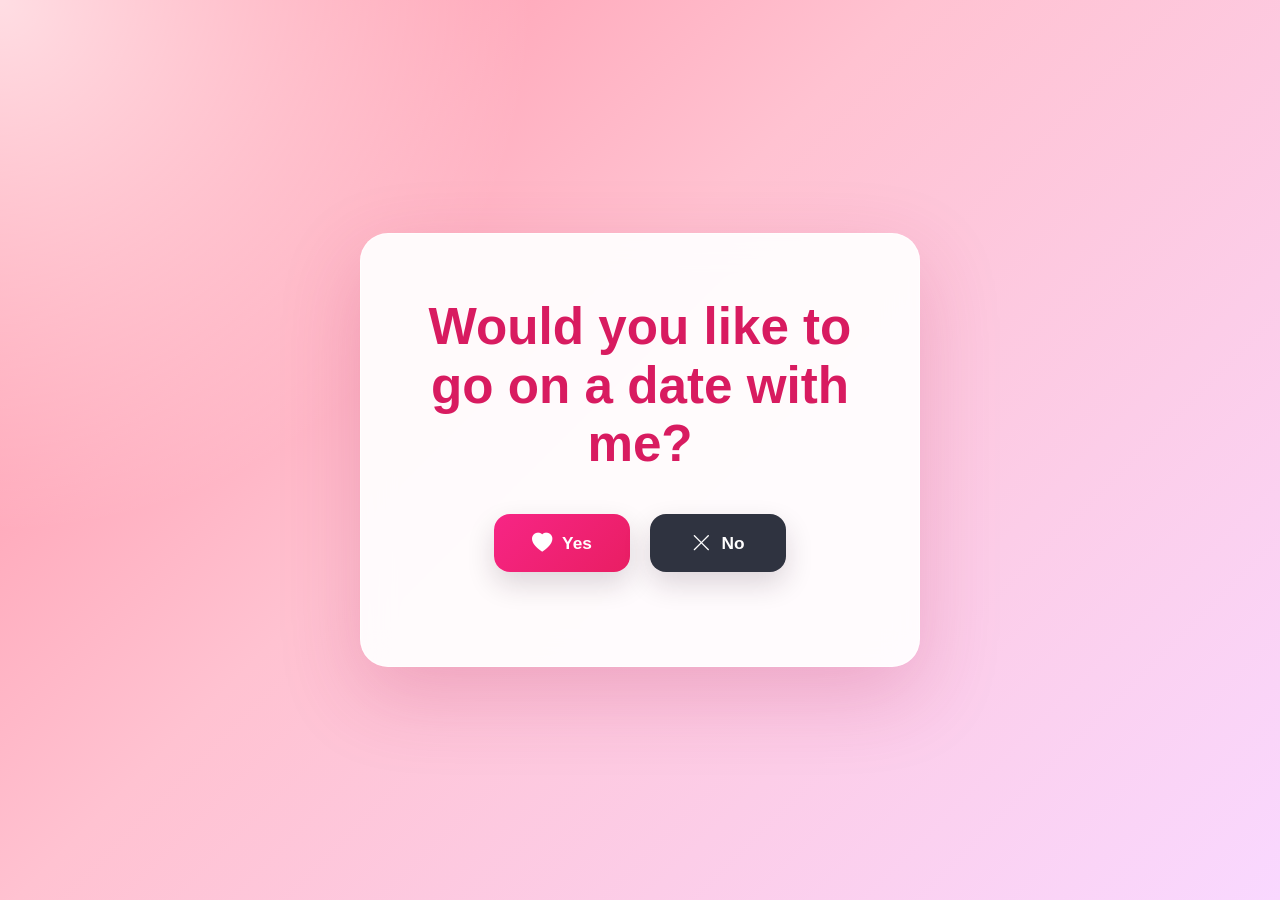
==== index.html @ b1ba2133 "Add files via upload" ====
<!DOCTYPE html>
<html lang="en">
<head>
    <meta charset="UTF-8">
    <meta name="viewport" content="width=device-width, initial-scale=1.0">
    <title>Would you like to go on a date with me?</title>
    <link rel="stylesheet" href="https://cdn.jsdelivr.net/npm/bootstrap-icons@1.11.3/font/bootstrap-icons.min.css">
    <link rel="stylesheet" href="love.css">
</head>
<body>
    <div class="container">
        <h1>Would you like to go on a date with me?</h1>
        <div class="buttons">
            <button class="btn yes" onclick="handleYes()">
                <i class="bi bi-heart-fill"></i>
                <span>Yes</span>
            </button>
            <button class="btn no" id="noBtn" type="button">
                <i class="bi bi-x-lg"></i>
                <span>No</span>
            </button>
        </div>
        <div id="message"></div>
    </div>

    <script>
        function handleYes() {
            window.location.href = 'congratulations.html';
            document.getElementById('message').innerHTML = '<p class="success">Yay! I\'m so excited! 💕</p>';
        }

        function handleNo() {
            document.getElementById('message').innerHTML = '<p class="sad">That\'s okay, maybe another time! 😢</p>';
        }
        const noBtn = document.getElementById('noBtn');

        function moveNoButton() {
            const container = document.querySelector('.container');
            const containerRect = container.getBoundingClientRect();
            const buttonWidth = noBtn.offsetWidth;
            const buttonHeight = noBtn.offsetHeight;
            const padding = 18;
            const minX = containerRect.left + padding;
            const minY = containerRect.top + padding;
            const maxX = Math.max(minX, containerRect.right - buttonWidth - padding);
            const maxY = Math.max(minY, containerRect.bottom - buttonHeight - padding);

            noBtn.classList.add('running');
            noBtn.style.left = `${Math.random() * (maxX - minX) + minX}px`;
            noBtn.style.top = `${Math.random() * (maxY - minY) + minY}px`;
        }

        noBtn.addEventListener('mouseenter', moveNoButton);
        noBtn.addEventListener('mousedown', moveNoButton);
        noBtn.addEventListener('touchstart', (event) => {
            event.preventDefault();
            moveNoButton();
        });
    </script>
</body>
</html>
---- love.css ----
* {
    margin: 0;
    padding: 0;
    box-sizing: border-box;
}

body {
    font-family: 'Segoe UI', Arial, sans-serif;
    background:
        radial-gradient(circle at top left, rgba(255, 255, 255, 0.7), transparent 34%),
        linear-gradient(135deg, #ff8fa3 0%, #ffc2d1 42%, #f9d8ff 100%);
    min-height: 100vh;
    min-height: 100svh;
    display: flex;
    justify-content: center;
    align-items: center;
    padding: 24px;
    overflow-x: hidden;
}

.container {
    text-align: center;
    background: rgba(255, 255, 255, 0.92);
    padding: 64px 48px;
    border: 1px solid rgba(255, 255, 255, 0.72);
    border-radius: 28px;
    box-shadow: 0 28px 80px rgba(181, 37, 93, 0.22);
    max-width: 560px;
    width: min(100%, 560px);
    backdrop-filter: blur(16px);
}

.food-container {
    max-width: 860px;
    width: min(100%, 860px);
}

h1 {
    color: #d81b60;
    font-size: clamp(2rem, 5vw, 3.2rem);
    margin-bottom: 40px;
    line-height: 1.15;
    letter-spacing: 0;
}

.subtitle {
    color: #7c1744;
    font-size: 1rem;
    font-weight: 800;
    margin: -24px 0 28px;
}

.buttons {
    display: flex;
    flex-wrap: wrap;
    gap: 20px;
    justify-content: center;
    margin-bottom: 30px;
}

.btn {
    display: inline-flex;
    align-items: center;
    justify-content: center;
    gap: 10px;
    min-width: 136px;
    min-height: 58px;
    padding: 15px 28px;
    font-size: 1.08rem;
    border: none;
    border-radius: 16px;
    cursor: pointer;
    transition: transform 0.24s ease, box-shadow 0.24s ease, background 0.24s ease;
    font-weight: 800;
    letter-spacing: 0;
    box-shadow: 0 12px 28px rgba(46, 19, 37, 0.16);
}

.btn i {
    font-size: 1.18em;
    line-height: 1;
}

.btn.yes {
    background: linear-gradient(135deg, #f72585, #e91e63);
    color: white;
}

.btn.yes:hover {
    background: linear-gradient(135deg, #ff3d96, #c2185b);
    box-shadow: 0 16px 34px rgba(233, 30, 99, 0.34);
    transform: translateY(-3px);
}

.btn.no {
    background: #2f3340;
    color: white;
}

.btn.no.running {
    position: fixed;
    z-index: 10;
}

.btn.no:hover {
    background: #1f2330;
    transform: translateY(-3px);
}

.success {
    color: #4caf50;
    font-size: 1.5rem;
    font-weight: bold;
    animation: fadeIn 0.5s ease;
}

.sad {
    color: #757575;
    font-size: 1.5rem;
    font-weight: bold;
    animation: fadeIn 0.5s ease;
}

.date-form {
    display: grid;
    gap: 18px;
    margin-top: 6px;
}

.field {
    display: grid;
    gap: 8px;
    text-align: left;
}

.field span {
    display: inline-flex;
    align-items: center;
    gap: 8px;
    color: #7c1744;
    font-size: 0.95rem;
    font-weight: 800;
}

.field input {
    width: 100%;
    min-height: 56px;
    padding: 0 16px;
    border: 2px solid #f8a9c7;
    border-radius: 16px;
    background: #fff8fb;
    color: #2f3340;
    font: inherit;
    font-weight: 700;
    outline: none;
    transition: border-color 0.24s ease, box-shadow 0.24s ease;
}

.field input:focus {
    border-color: #e91e63;
    box-shadow: 0 0 0 4px rgba(233, 30, 99, 0.14);
}

.info-list {
    display: grid;
    gap: 16px;
    margin: 8px 0 28px;
}

.info-item {
    display: flex;
    align-items: center;
    gap: 16px;
    padding: 18px;
    border: 2px solid #ffd1df;
    border-radius: 18px;
    background: #fff8fb;
    text-align: left;
}

.info-item i {
    display: inline-flex;
    align-items: center;
    justify-content: center;
    width: 48px;
    height: 48px;
    border-radius: 14px;
    background: #e91e63;
    color: white;
    font-size: 1.35rem;
    flex: 0 0 auto;
}

.info-item span {
    display: block;
    color: #7c1744;
    font-size: 0.9rem;
    font-weight: 800;
    margin-bottom: 4px;
}

.info-item strong {
    color: #2f3340;
    font-size: 1.2rem;
}

.final-message {
    margin-top: 8px;
}

.restaurant-grid {
    display: grid;
    grid-template-columns: repeat(5, minmax(120px, 1fr));
    gap: 16px;
    margin-top: 8px;
}

.restaurant-card {
    display: grid;
    justify-items: center;
    align-content: center;
    gap: 12px;
    min-height: 168px;
    padding: 18px 14px;
    border: 2px solid #ffd1df;
    border-radius: 20px;
    background: #fff8fb;
    color: #7c1744;
    cursor: pointer;
    font: inherit;
    font-weight: 900;
    box-shadow: 0 14px 28px rgba(181, 37, 93, 0.12);
    transition: transform 0.24s ease, border-color 0.24s ease, box-shadow 0.24s ease;
}

.restaurant-card:hover {
    border-color: #e91e63;
    box-shadow: 0 18px 34px rgba(233, 30, 99, 0.22);
    transform: translateY(-4px);
}

.restaurant-card.selected {
    border-color: #e91e63;
    background: #fff0f6;
    box-shadow: 0 20px 38px rgba(233, 30, 99, 0.28);
    transform: translateY(-4px);
}

.restaurant-card img {
    width: 92px;
    height: 92px;
    object-fit: contain;
    border-radius: 18px;
    background: white;
    padding: 14px;
    box-shadow: inset 0 0 0 1px rgba(124, 23, 68, 0.08);
}

.restaurant-card span {
    line-height: 1.2;
}

.submit-choice {
    margin-top: 26px;
}

.submit-choice:disabled {
    cursor: not-allowed;
    opacity: 0.55;
    transform: none;
    box-shadow: none;
}

@keyframes fadeIn {
    from {
        opacity: 0;
        transform: translateY(-10px);
    }
    to {
        opacity: 1;
        transform: translateY(0);
    }
}

@media (max-width: 600px) {
    body {
        align-items: flex-start;
        padding: 18px 14px;
    }

    .container {
        width: 100%;
        min-height: auto;
        padding: 38px 18px;
        border-radius: 22px;
        margin: 0;
    }

    .food-container {
        width: 100%;
    }

    h1 {
        margin-bottom: 28px;
    }

    .subtitle {
        margin: -12px 0 22px;
        font-size: 0.9rem;
        line-height: 1.4;
    }

    .buttons {
        display: grid;
        grid-template-columns: repeat(2, minmax(0, 1fr));
        gap: 12px;
        margin-bottom: 24px;
    }

    .btn {
        width: 100%;
        min-width: 0;
        min-height: 52px;
        padding: 12px 16px;
        font-size: 1rem;
        border-radius: 14px;
    }

    .btn.no.running {
        width: auto;
        min-width: 96px;
    }

    .date-form {
        gap: 16px;
    }

    .field input {
        min-height: 52px;
        font-size: 1rem;
    }

    .restaurant-grid {
        grid-template-columns: repeat(2, minmax(0, 1fr));
        gap: 12px;
    }

    .restaurant-card {
        min-height: 142px;
        padding: 14px 10px;
        border-radius: 18px;
        font-size: 0.95rem;
    }

    .restaurant-card img {
        width: 72px;
        height: 72px;
        border-radius: 15px;
        padding: 10px;
    }

    .submit-choice {
        margin-top: 18px;
    }

    .info-list {
        gap: 12px;
    }

    .info-item {
        gap: 12px;
        padding: 14px;
        border-radius: 16px;
    }

    .info-item i {
        width: 42px;
        height: 42px;
        border-radius: 12px;
        font-size: 1.15rem;
    }

    .info-item strong {
        font-size: 1rem;
        overflow-wrap: anywhere;
    }

    .success,
    .sad {
        font-size: 1.15rem;
        line-height: 1.35;
    }
}

@media (max-width: 380px) {
    .container {
        padding: 32px 14px;
    }

    .buttons {
        grid-template-columns: 1fr;
    }

    .restaurant-grid {
        grid-template-columns: 1fr;
    }

    .restaurant-card {
        grid-template-columns: auto 1fr;
        justify-items: start;
        text-align: left;
        min-height: 104px;
        padding: 14px;
    }

    .restaurant-card img {
        width: 64px;
        height: 64px;
    }
}
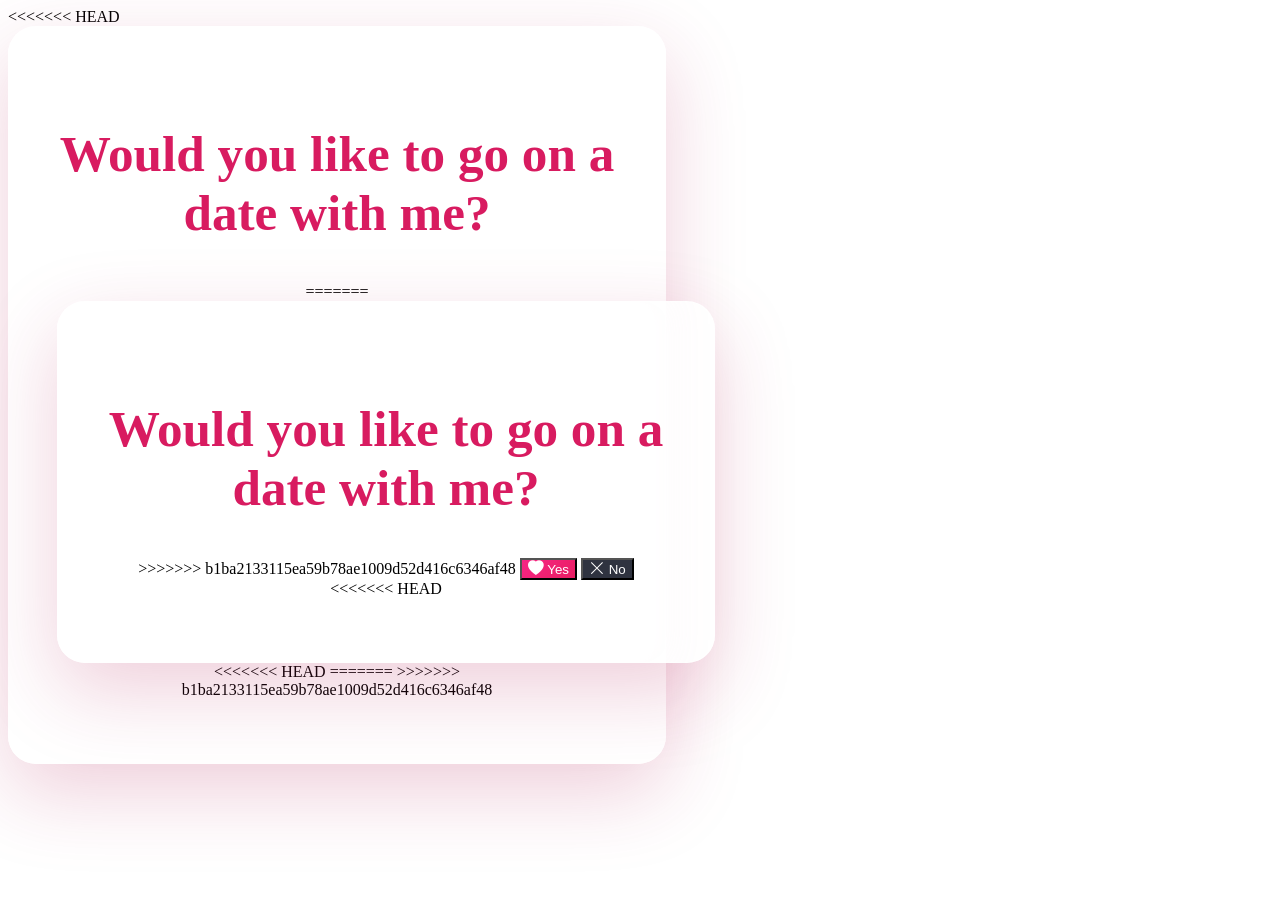
==== commit 7c4dc275: "Updated website" ====
--- a/index.html
+++ b/index.html
@@ -1,16 +1,32 @@
-<!DOCTYPE html>
-<html lang="en">
-<head>
-    <meta charset="UTF-8">
-    <meta name="viewport" content="width=device-width, initial-scale=1.0">
+<<<<<<< HEAD
+<!DOCTYPE html>
+<html lang="en">
+<head>
+    <meta charset="UTF-8">
+    <meta name="viewport" content="width=device-width, initial-scale=1.0">
     <title>Would you like to go on a date with me?</title>
     <link rel="stylesheet" href="https://cdn.jsdelivr.net/npm/bootstrap-icons@1.11.3/font/bootstrap-icons.min.css">
     <link rel="stylesheet" href="love.css">
-</head>
-<body>
-    <div class="container">
-        <h1>Would you like to go on a date with me?</h1>
-        <div class="buttons">
+</head>
+<body>
+    <div class="container">
+        <h1>Would you like to go on a date with me?</h1>
+        <div class="buttons">
+=======
+<!DOCTYPE html>
+<html lang="en">
+<head>
+    <meta charset="UTF-8">
+    <meta name="viewport" content="width=device-width, initial-scale=1.0">
+    <title>Would you like to go on a date with me?</title>
+    <link rel="stylesheet" href="https://cdn.jsdelivr.net/npm/bootstrap-icons@1.11.3/font/bootstrap-icons.min.css">
+    <link rel="stylesheet" href="love.css">
+</head>
+<body>
+    <div class="container">
+        <h1>Would you like to go on a date with me?</h1>
+        <div class="buttons">
+>>>>>>> b1ba2133115ea59b78ae1009d52d416c6346af48
             <button class="btn yes" onclick="handleYes()">
                 <i class="bi bi-heart-fill"></i>
                 <span>Yes</span>
@@ -19,19 +35,35 @@
                 <i class="bi bi-x-lg"></i>
                 <span>No</span>
             </button>
-        </div>
-        <div id="message"></div>
-    </div>
-
-    <script>
+<<<<<<< HEAD
+        </div>
+        <div id="message"></div>
+    </div>
+
+    <script>
         function handleYes() {
             window.location.href = 'congratulations.html';
-            document.getElementById('message').innerHTML = '<p class="success">Yay! I\'m so excited! 💕</p>';
-        }
-
-        function handleNo() {
-            document.getElementById('message').innerHTML = '<p class="sad">That\'s okay, maybe another time! 😢</p>';
-        }
+            document.getElementById('message').innerHTML = '<p class="success">Yay! I\'m so excited! 💕</p>';
+        }
+
+        function handleNo() {
+            document.getElementById('message').innerHTML = '<p class="sad">That\'s okay, maybe another time! 😢</p>';
+        }
+=======
+        </div>
+        <div id="message"></div>
+    </div>
+
+    <script>
+        function handleYes() {
+            window.location.href = 'congratulations.html';
+            document.getElementById('message').innerHTML = '<p class="success">Yay! I\'m so excited! 💕</p>';
+        }
+
+        function handleNo() {
+            document.getElementById('message').innerHTML = '<p class="sad">That\'s okay, maybe another time! 😢</p>';
+        }
+>>>>>>> b1ba2133115ea59b78ae1009d52d416c6346af48
         const noBtn = document.getElementById('noBtn');
 
         function moveNoButton() {
@@ -57,5 +89,9 @@
             moveNoButton();
         });
     </script>
-</body>
+<<<<<<< HEAD
+</body>
+=======
+</body>
+>>>>>>> b1ba2133115ea59b78ae1009d52d416c6346af48
 </html>
--- a/love.css
+++ b/love.css
@@ -1,9 +1,18 @@
-* {
-    margin: 0;
-    padding: 0;
-    box-sizing: border-box;
-}
-
+<<<<<<< HEAD
+* {
+    margin: 0;
+    padding: 0;
+    box-sizing: border-box;
+}
+
+=======
+* {
+    margin: 0;
+    padding: 0;
+    box-sizing: border-box;
+}
+
+>>>>>>> b1ba2133115ea59b78ae1009d52d416c6346af48
 body {
     font-family: 'Segoe UI', Arial, sans-serif;
     background:
@@ -49,7 +58,11 @@
     font-weight: 800;
     margin: -24px 0 28px;
 }
-
+<<<<<<< HEAD
+
+=======
+
+>>>>>>> b1ba2133115ea59b78ae1009d52d416c6346af48
 .buttons {
     display: flex;
     flex-wrap: wrap;
@@ -57,7 +70,11 @@
     justify-content: center;
     margin-bottom: 30px;
 }
-
+<<<<<<< HEAD
+
+=======
+
+>>>>>>> b1ba2133115ea59b78ae1009d52d416c6346af48
 .btn {
     display: inline-flex;
     align-items: center;
@@ -106,14 +123,25 @@
     background: #1f2330;
     transform: translateY(-3px);
 }
-
-.success {
-    color: #4caf50;
-    font-size: 1.5rem;
-    font-weight: bold;
-    animation: fadeIn 0.5s ease;
-}
-
+<<<<<<< HEAD
+
+.success {
+    color: #4caf50;
+    font-size: 1.5rem;
+    font-weight: bold;
+    animation: fadeIn 0.5s ease;
+}
+
+=======
+
+.success {
+    color: #4caf50;
+    font-size: 1.5rem;
+    font-weight: bold;
+    animation: fadeIn 0.5s ease;
+}
+
+>>>>>>> b1ba2133115ea59b78ae1009d52d416c6346af48
 .sad {
     color: #757575;
     font-size: 1.5rem;
@@ -272,16 +300,60 @@
 }
 
 @keyframes fadeIn {
-    from {
-        opacity: 0;
-        transform: translateY(-10px);
-    }
-    to {
-        opacity: 1;
-        transform: translateY(0);
-    }
-}
-
+<<<<<<< HEAD
+    from {
+        opacity: 0;
+        transform: translateY(-10px);
+    }
+    to {
+        opacity: 1;
+        transform: translateY(0);
+    }
+}
+
+@media (max-width: 600px) {
+    body {
+        align-items: flex-start;
+        background:
+            radial-gradient(circle at 18% 0%, rgba(255, 255, 255, 0.9), transparent 30%),
+            radial-gradient(circle at 100% 18%, rgba(255, 229, 246, 0.95), transparent 38%),
+            linear-gradient(160deg, #ff7f9c 0%, #ffc1d6 48%, #f9d8ff 100%);
+        padding: 16px 12px 28px;
+    }
+
+    .container {
+        position: relative;
+        overflow: hidden;
+        width: 100%;
+        min-height: auto;
+        padding: 42px 18px 24px;
+        border: 1px solid rgba(255, 255, 255, 0.86);
+        border-radius: 26px;
+        margin: 0;
+        box-shadow: 0 20px 52px rgba(145, 22, 78, 0.24);
+    }
+
+    .container::before {
+        content: "";
+        position: absolute;
+        inset: 0 0 auto;
+        height: 8px;
+        background: linear-gradient(90deg, #f72585, #ff8fa3, #d946ef);
+    }
+
+    .container > * {
+        position: relative;
+=======
+    from {
+        opacity: 0;
+        transform: translateY(-10px);
+    }
+    to {
+        opacity: 1;
+        transform: translateY(0);
+    }
+}
+
 @media (max-width: 600px) {
     body {
         align-items: flex-start;
@@ -294,6 +366,7 @@
         padding: 38px 18px;
         border-radius: 22px;
         margin: 0;
+>>>>>>> b1ba2133115ea59b78ae1009d52d416c6346af48
     }
 
     .food-container {
@@ -301,11 +374,29 @@
     }
 
     h1 {
+<<<<<<< HEAD
+        font-size: clamp(2rem, 10vw, 2.75rem);
+        margin-bottom: 26px;
+        text-wrap: balance;
+    }
+
+    .subtitle {
+        display: inline-flex;
+        align-items: center;
+        justify-content: center;
+        width: 100%;
+        margin: -8px 0 20px;
+        padding: 10px 12px;
+        border-radius: 999px;
+        background: #fff0f6;
+        border: 1px solid #ffd1df;
+=======
         margin-bottom: 28px;
     }
 
     .subtitle {
         margin: -12px 0 22px;
+>>>>>>> b1ba2133115ea59b78ae1009d52d416c6346af48
         font-size: 0.9rem;
         line-height: 1.4;
     }
@@ -320,10 +411,23 @@
     .btn {
         width: 100%;
         min-width: 0;
+<<<<<<< HEAD
+        min-height: 56px;
+        padding: 13px 16px;
+        font-size: 1rem;
+        border-radius: 18px;
+        box-shadow: 0 12px 24px rgba(155, 24, 86, 0.2);
+        touch-action: manipulation;
+    }
+
+    .btn:active {
+        transform: scale(0.98);
+=======
         min-height: 52px;
         padding: 12px 16px;
         font-size: 1rem;
         border-radius: 14px;
+>>>>>>> b1ba2133115ea59b78ae1009d52d416c6346af48
     }
 
     .btn.no.running {
@@ -332,16 +436,86 @@
     }
 
     .date-form {
+<<<<<<< HEAD
+        gap: 15px;
+    }
+
+    .field {
+        gap: 9px;
+    }
+
+    .field span {
+        font-size: 0.92rem;
+        padding-left: 2px;
+    }
+
+    .field input {
+        min-height: 56px;
+        padding: 0 14px;
+        border-radius: 18px;
+        font-size: 1rem;
+        background: white;
+        box-shadow: 0 10px 22px rgba(181, 37, 93, 0.08);
+=======
         gap: 16px;
     }
 
     .field input {
         min-height: 52px;
         font-size: 1rem;
+>>>>>>> b1ba2133115ea59b78ae1009d52d416c6346af48
     }
 
     .restaurant-grid {
         grid-template-columns: repeat(2, minmax(0, 1fr));
+<<<<<<< HEAD
+        gap: 14px;
+    }
+
+    .restaurant-card {
+        min-height: 152px;
+        padding: 16px 10px;
+        border-radius: 22px;
+        font-size: 0.95rem;
+        background: linear-gradient(180deg, #ffffff 0%, #fff7fb 100%);
+        box-shadow: 0 12px 26px rgba(181, 37, 93, 0.13);
+        touch-action: manipulation;
+    }
+
+    .restaurant-card:active {
+        transform: scale(0.98);
+    }
+
+    .restaurant-card img {
+        width: 78px;
+        height: 78px;
+        border-radius: 18px;
+        padding: 10px;
+        box-shadow:
+            inset 0 0 0 1px rgba(124, 23, 68, 0.08),
+            0 10px 20px rgba(124, 23, 68, 0.1);
+    }
+
+    .restaurant-card.selected {
+        border-color: #f72585;
+        background: linear-gradient(180deg, #fff0f6 0%, #ffffff 100%);
+    }
+
+    .submit-choice {
+        margin-top: 20px;
+    }
+
+    .info-list {
+        gap: 14px;
+    }
+
+    .info-item {
+        gap: 14px;
+        padding: 15px;
+        border-radius: 20px;
+        background: linear-gradient(180deg, #ffffff 0%, #fff7fb 100%);
+        box-shadow: 0 10px 22px rgba(181, 37, 93, 0.1);
+=======
         gap: 12px;
     }
 
@@ -371,6 +545,7 @@
         gap: 12px;
         padding: 14px;
         border-radius: 16px;
+>>>>>>> b1ba2133115ea59b78ae1009d52d416c6346af48
     }
 
     .info-item i {
@@ -389,6 +564,10 @@
     .sad {
         font-size: 1.15rem;
         line-height: 1.35;
+<<<<<<< HEAD
+        margin-top: 18px;
+=======
+>>>>>>> b1ba2133115ea59b78ae1009d52d416c6346af48
     }
 }
 
--- a/love.css
+++ b/love.css
@@ -1,9 +1,18 @@
-* {
-    margin: 0;
-    padding: 0;
-    box-sizing: border-box;
-}
-
+<<<<<<< HEAD
+* {
+    margin: 0;
+    padding: 0;
+    box-sizing: border-box;
+}
+
+=======
+* {
+    margin: 0;
+    padding: 0;
+    box-sizing: border-box;
+}
+
+>>>>>>> b1ba2133115ea59b78ae1009d52d416c6346af48
 body {
     font-family: 'Segoe UI', Arial, sans-serif;
     background:
@@ -49,7 +58,11 @@
     font-weight: 800;
     margin: -24px 0 28px;
 }
-
+<<<<<<< HEAD
+
+=======
+
+>>>>>>> b1ba2133115ea59b78ae1009d52d416c6346af48
 .buttons {
     display: flex;
     flex-wrap: wrap;
@@ -57,7 +70,11 @@
     justify-content: center;
     margin-bottom: 30px;
 }
-
+<<<<<<< HEAD
+
+=======
+
+>>>>>>> b1ba2133115ea59b78ae1009d52d416c6346af48
 .btn {
     display: inline-flex;
     align-items: center;
@@ -106,14 +123,25 @@
     background: #1f2330;
     transform: translateY(-3px);
 }
-
-.success {
-    color: #4caf50;
-    font-size: 1.5rem;
-    font-weight: bold;
-    animation: fadeIn 0.5s ease;
-}
-
+<<<<<<< HEAD
+
+.success {
+    color: #4caf50;
+    font-size: 1.5rem;
+    font-weight: bold;
+    animation: fadeIn 0.5s ease;
+}
+
+=======
+
+.success {
+    color: #4caf50;
+    font-size: 1.5rem;
+    font-weight: bold;
+    animation: fadeIn 0.5s ease;
+}
+
+>>>>>>> b1ba2133115ea59b78ae1009d52d416c6346af48
 .sad {
     color: #757575;
     font-size: 1.5rem;
@@ -272,16 +300,60 @@
 }
 
 @keyframes fadeIn {
-    from {
-        opacity: 0;
-        transform: translateY(-10px);
-    }
-    to {
-        opacity: 1;
-        transform: translateY(0);
-    }
-}
-
+<<<<<<< HEAD
+    from {
+        opacity: 0;
+        transform: translateY(-10px);
+    }
+    to {
+        opacity: 1;
+        transform: translateY(0);
+    }
+}
+
+@media (max-width: 600px) {
+    body {
+        align-items: flex-start;
+        background:
+            radial-gradient(circle at 18% 0%, rgba(255, 255, 255, 0.9), transparent 30%),
+            radial-gradient(circle at 100% 18%, rgba(255, 229, 246, 0.95), transparent 38%),
+            linear-gradient(160deg, #ff7f9c 0%, #ffc1d6 48%, #f9d8ff 100%);
+        padding: 16px 12px 28px;
+    }
+
+    .container {
+        position: relative;
+        overflow: hidden;
+        width: 100%;
+        min-height: auto;
+        padding: 42px 18px 24px;
+        border: 1px solid rgba(255, 255, 255, 0.86);
+        border-radius: 26px;
+        margin: 0;
+        box-shadow: 0 20px 52px rgba(145, 22, 78, 0.24);
+    }
+
+    .container::before {
+        content: "";
+        position: absolute;
+        inset: 0 0 auto;
+        height: 8px;
+        background: linear-gradient(90deg, #f72585, #ff8fa3, #d946ef);
+    }
+
+    .container > * {
+        position: relative;
+=======
+    from {
+        opacity: 0;
+        transform: translateY(-10px);
+    }
+    to {
+        opacity: 1;
+        transform: translateY(0);
+    }
+}
+
 @media (max-width: 600px) {
     body {
         align-items: flex-start;
@@ -294,6 +366,7 @@
         padding: 38px 18px;
         border-radius: 22px;
         margin: 0;
+>>>>>>> b1ba2133115ea59b78ae1009d52d416c6346af48
     }
 
     .food-container {
@@ -301,11 +374,29 @@
     }
 
     h1 {
+<<<<<<< HEAD
+        font-size: clamp(2rem, 10vw, 2.75rem);
+        margin-bottom: 26px;
+        text-wrap: balance;
+    }
+
+    .subtitle {
+        display: inline-flex;
+        align-items: center;
+        justify-content: center;
+        width: 100%;
+        margin: -8px 0 20px;
+        padding: 10px 12px;
+        border-radius: 999px;
+        background: #fff0f6;
+        border: 1px solid #ffd1df;
+=======
         margin-bottom: 28px;
     }
 
     .subtitle {
         margin: -12px 0 22px;
+>>>>>>> b1ba2133115ea59b78ae1009d52d416c6346af48
         font-size: 0.9rem;
         line-height: 1.4;
     }
@@ -320,10 +411,23 @@
     .btn {
         width: 100%;
         min-width: 0;
+<<<<<<< HEAD
+        min-height: 56px;
+        padding: 13px 16px;
+        font-size: 1rem;
+        border-radius: 18px;
+        box-shadow: 0 12px 24px rgba(155, 24, 86, 0.2);
+        touch-action: manipulation;
+    }
+
+    .btn:active {
+        transform: scale(0.98);
+=======
         min-height: 52px;
         padding: 12px 16px;
         font-size: 1rem;
         border-radius: 14px;
+>>>>>>> b1ba2133115ea59b78ae1009d52d416c6346af48
     }
 
     .btn.no.running {
@@ -332,16 +436,86 @@
     }
 
     .date-form {
+<<<<<<< HEAD
+        gap: 15px;
+    }
+
+    .field {
+        gap: 9px;
+    }
+
+    .field span {
+        font-size: 0.92rem;
+        padding-left: 2px;
+    }
+
+    .field input {
+        min-height: 56px;
+        padding: 0 14px;
+        border-radius: 18px;
+        font-size: 1rem;
+        background: white;
+        box-shadow: 0 10px 22px rgba(181, 37, 93, 0.08);
+=======
         gap: 16px;
     }
 
     .field input {
         min-height: 52px;
         font-size: 1rem;
+>>>>>>> b1ba2133115ea59b78ae1009d52d416c6346af48
     }
 
     .restaurant-grid {
         grid-template-columns: repeat(2, minmax(0, 1fr));
+<<<<<<< HEAD
+        gap: 14px;
+    }
+
+    .restaurant-card {
+        min-height: 152px;
+        padding: 16px 10px;
+        border-radius: 22px;
+        font-size: 0.95rem;
+        background: linear-gradient(180deg, #ffffff 0%, #fff7fb 100%);
+        box-shadow: 0 12px 26px rgba(181, 37, 93, 0.13);
+        touch-action: manipulation;
+    }
+
+    .restaurant-card:active {
+        transform: scale(0.98);
+    }
+
+    .restaurant-card img {
+        width: 78px;
+        height: 78px;
+        border-radius: 18px;
+        padding: 10px;
+        box-shadow:
+            inset 0 0 0 1px rgba(124, 23, 68, 0.08),
+            0 10px 20px rgba(124, 23, 68, 0.1);
+    }
+
+    .restaurant-card.selected {
+        border-color: #f72585;
+        background: linear-gradient(180deg, #fff0f6 0%, #ffffff 100%);
+    }
+
+    .submit-choice {
+        margin-top: 20px;
+    }
+
+    .info-list {
+        gap: 14px;
+    }
+
+    .info-item {
+        gap: 14px;
+        padding: 15px;
+        border-radius: 20px;
+        background: linear-gradient(180deg, #ffffff 0%, #fff7fb 100%);
+        box-shadow: 0 10px 22px rgba(181, 37, 93, 0.1);
+=======
         gap: 12px;
     }
 
@@ -371,6 +545,7 @@
         gap: 12px;
         padding: 14px;
         border-radius: 16px;
+>>>>>>> b1ba2133115ea59b78ae1009d52d416c6346af48
     }
 
     .info-item i {
@@ -389,6 +564,10 @@
     .sad {
         font-size: 1.15rem;
         line-height: 1.35;
+<<<<<<< HEAD
+        margin-top: 18px;
+=======
+>>>>>>> b1ba2133115ea59b78ae1009d52d416c6346af48
     }
 }
 
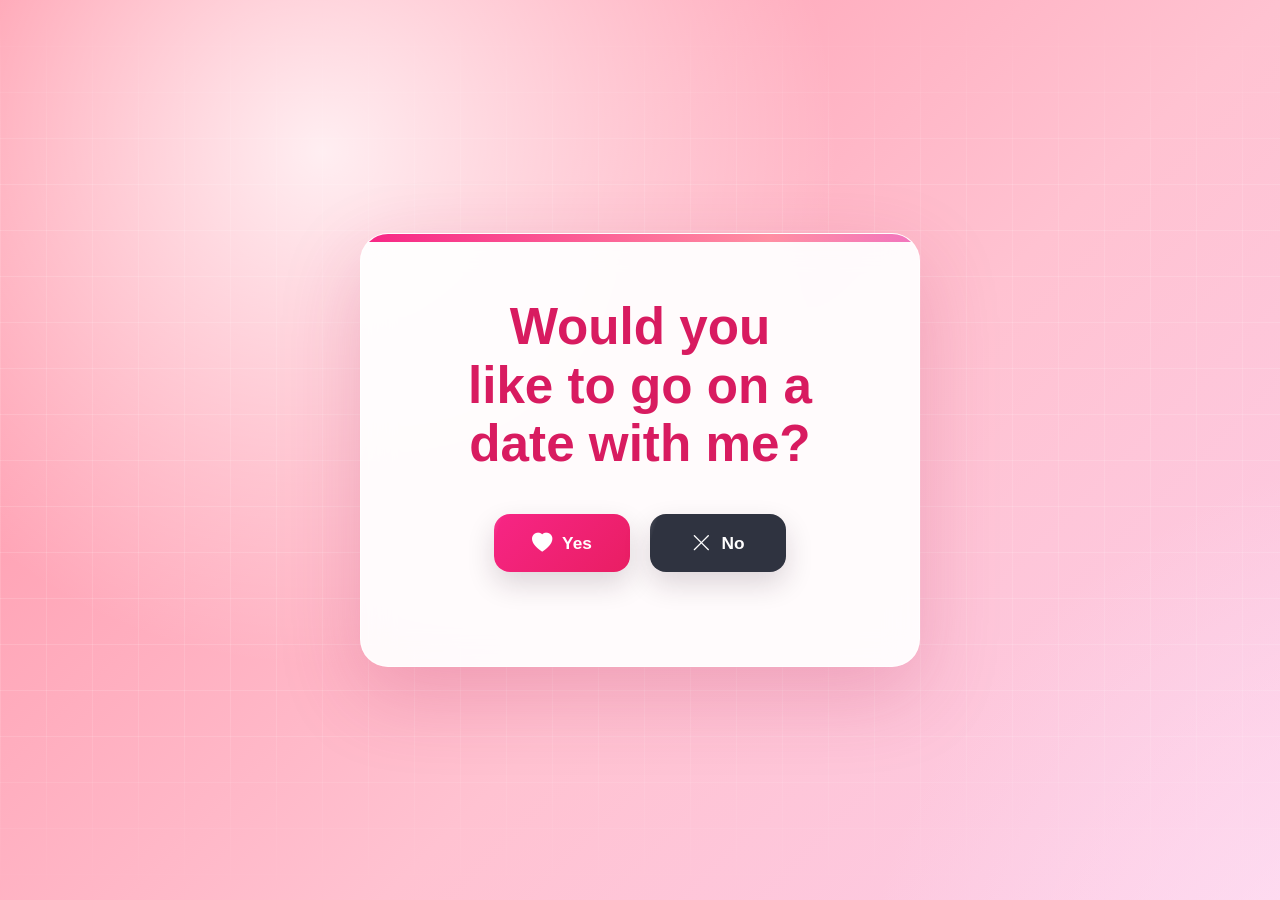
==== commit 8fac3881: "updated webiste" ====
--- a/index.html
+++ b/index.html
@@ -1,4 +1,3 @@
-<<<<<<< HEAD
 <!DOCTYPE html>
 <html lang="en">
 <head>
@@ -9,25 +8,18 @@
     <link rel="stylesheet" href="love.css">
 </head>
 <body>
-    <div class="container">
+    <div class="floating-hearts" aria-hidden="true">
+        <span></span>
+        <span></span>
+        <span></span>
+        <span></span>
+        <span></span>
+    </div>
+
+    <main class="container">
         <h1>Would you like to go on a date with me?</h1>
         <div class="buttons">
-=======
-<!DOCTYPE html>
-<html lang="en">
-<head>
-    <meta charset="UTF-8">
-    <meta name="viewport" content="width=device-width, initial-scale=1.0">
-    <title>Would you like to go on a date with me?</title>
-    <link rel="stylesheet" href="https://cdn.jsdelivr.net/npm/bootstrap-icons@1.11.3/font/bootstrap-icons.min.css">
-    <link rel="stylesheet" href="love.css">
-</head>
-<body>
-    <div class="container">
-        <h1>Would you like to go on a date with me?</h1>
-        <div class="buttons">
->>>>>>> b1ba2133115ea59b78ae1009d52d416c6346af48
-            <button class="btn yes" onclick="handleYes()">
+            <button class="btn yes" type="button" onclick="handleYes()">
                 <i class="bi bi-heart-fill"></i>
                 <span>Yes</span>
             </button>
@@ -35,35 +27,23 @@
                 <i class="bi bi-x-lg"></i>
                 <span>No</span>
             </button>
-<<<<<<< HEAD
         </div>
         <div id="message"></div>
-    </div>
+    </main>
 
     <script>
-        function handleYes() {
-            window.location.href = 'congratulations.html';
-            document.getElementById('message').innerHTML = '<p class="success">Yay! I\'m so excited! 💕</p>';
+        function goWithTransition(url) {
+            document.body.classList.add('page-leaving');
+            window.setTimeout(() => {
+                window.location.href = url;
+            }, 320);
         }
 
-        function handleNo() {
-            document.getElementById('message').innerHTML = '<p class="sad">That\'s okay, maybe another time! 😢</p>';
-        }
-=======
-        </div>
-        <div id="message"></div>
-    </div>
-
-    <script>
         function handleYes() {
-            window.location.href = 'congratulations.html';
-            document.getElementById('message').innerHTML = '<p class="success">Yay! I\'m so excited! 💕</p>';
+            document.getElementById('message').innerHTML = '<p class="success">Yay! I am so excited!</p>';
+            goWithTransition('congratulations.html');
         }
 
-        function handleNo() {
-            document.getElementById('message').innerHTML = '<p class="sad">That\'s okay, maybe another time! 😢</p>';
-        }
->>>>>>> b1ba2133115ea59b78ae1009d52d416c6346af48
         const noBtn = document.getElementById('noBtn');
 
         function moveNoButton() {
@@ -89,9 +69,5 @@
             moveNoButton();
         });
     </script>
-<<<<<<< HEAD
 </body>
-=======
-</body>
->>>>>>> b1ba2133115ea59b78ae1009d52d416c6346af48
 </html>
--- a/love.css
+++ b/love.css
@@ -1,23 +1,20 @@
-<<<<<<< HEAD
 * {
     margin: 0;
     padding: 0;
     box-sizing: border-box;
 }
 
-=======
-* {
-    margin: 0;
-    padding: 0;
-    box-sizing: border-box;
-}
-
->>>>>>> b1ba2133115ea59b78ae1009d52d416c6346af48
+:root {
+    --pink: #e91e63;
+    --hot-pink: #f72585;
+    --rose: #ff8fa3;
+    --plum: #7c1744;
+    --ink: #2f3340;
+    --paper: rgba(255, 255, 255, 0.93);
+}
+
 body {
-    font-family: 'Segoe UI', Arial, sans-serif;
-    background:
-        radial-gradient(circle at top left, rgba(255, 255, 255, 0.7), transparent 34%),
-        linear-gradient(135deg, #ff8fa3 0%, #ffc2d1 42%, #f9d8ff 100%);
+    position: relative;
     min-height: 100vh;
     min-height: 100svh;
     display: flex;
@@ -25,44 +22,160 @@
     align-items: center;
     padding: 24px;
     overflow-x: hidden;
+    font-family: "Segoe UI", Arial, sans-serif;
+    background:
+        radial-gradient(circle at 18% 12%, rgba(255, 255, 255, 0.82), transparent 28%),
+        radial-gradient(circle at 82% 84%, rgba(255, 229, 246, 0.92), transparent 34%),
+        linear-gradient(135deg, #ff8fa3 0%, #ffc2d1 42%, #f9d8ff 100%);
+    background-size: 140% 140%;
+    animation: backgroundDrift 12s ease-in-out infinite alternate;
+}
+
+body::before {
+    content: "";
+    position: fixed;
+    inset: 0;
+    pointer-events: none;
+    background-image:
+        linear-gradient(rgba(255, 255, 255, 0.14) 1px, transparent 1px),
+        linear-gradient(90deg, rgba(255, 255, 255, 0.12) 1px, transparent 1px);
+    background-size: 46px 46px;
+    mask-image: linear-gradient(to bottom, transparent, black 20%, black 80%, transparent);
+}
+
+.floating-hearts {
+    position: fixed;
+    inset: 0;
+    overflow: hidden;
+    pointer-events: none;
+    z-index: 0;
+}
+
+.floating-hearts span {
+    position: absolute;
+    bottom: -56px;
+    width: 18px;
+    height: 18px;
+    border-radius: 18px 18px 4px 18px;
+    background: rgba(247, 37, 133, 0.2);
+    transform: rotate(45deg);
+    animation: floatHeart 9s linear infinite;
+}
+
+.floating-hearts span::before,
+.floating-hearts span::after {
+    content: "";
+    position: absolute;
+    width: 18px;
+    height: 18px;
+    border-radius: 50%;
+    background: inherit;
+}
+
+.floating-hearts span::before {
+    left: -9px;
+}
+
+.floating-hearts span::after {
+    top: -9px;
+}
+
+.floating-hearts span:nth-child(1) {
+    left: 12%;
+    animation-delay: 0s;
+}
+
+.floating-hearts span:nth-child(2) {
+    left: 30%;
+    width: 14px;
+    height: 14px;
+    animation-delay: 2s;
+    animation-duration: 11s;
+}
+
+.floating-hearts span:nth-child(3) {
+    left: 54%;
+    animation-delay: 4s;
+    animation-duration: 10s;
+}
+
+.floating-hearts span:nth-child(4) {
+    left: 74%;
+    width: 22px;
+    height: 22px;
+    animation-delay: 1s;
+    animation-duration: 12s;
+}
+
+.floating-hearts span:nth-child(5) {
+    left: 90%;
+    width: 13px;
+    height: 13px;
+    animation-delay: 5s;
 }
 
 .container {
+    position: relative;
+    z-index: 1;
+    width: min(100%, 560px);
+    max-width: 560px;
+    padding: 64px 48px;
+    overflow: hidden;
     text-align: center;
-    background: rgba(255, 255, 255, 0.92);
-    padding: 64px 48px;
+    background: var(--paper);
     border: 1px solid rgba(255, 255, 255, 0.72);
     border-radius: 28px;
     box-shadow: 0 28px 80px rgba(181, 37, 93, 0.22);
-    max-width: 560px;
-    width: min(100%, 560px);
     backdrop-filter: blur(16px);
+    animation: cardIn 0.72s cubic-bezier(0.2, 0.85, 0.2, 1) both;
+}
+
+.container::before {
+    content: "";
+    position: absolute;
+    inset: 0 0 auto;
+    height: 8px;
+    background: linear-gradient(90deg, var(--hot-pink), var(--rose), #d946ef, var(--hot-pink));
+    background-size: 220% 100%;
+    animation: shineLine 5s ease-in-out infinite;
+}
+
+.container > * {
+    position: relative;
 }
 
 .food-container {
+    width: min(100%, 860px);
     max-width: 860px;
-    width: min(100%, 860px);
 }
 
 h1 {
+    margin-bottom: 40px;
     color: #d81b60;
     font-size: clamp(2rem, 5vw, 3.2rem);
-    margin-bottom: 40px;
     line-height: 1.15;
     letter-spacing: 0;
+    text-wrap: balance;
+    animation: softRise 0.64s ease both;
 }
 
 .subtitle {
-    color: #7c1744;
+    margin: -24px 0 28px;
+    color: var(--plum);
     font-size: 1rem;
     font-weight: 800;
-    margin: -24px 0 28px;
-}
-<<<<<<< HEAD
-
-=======
-
->>>>>>> b1ba2133115ea59b78ae1009d52d416c6346af48
+    animation: softRise 0.64s ease 0.08s both;
+}
+
+.buttons,
+.date-form,
+.info-list,
+.restaurant-grid,
+.submit-choice,
+.final-message {
+    animation: softRise 0.64s ease 0.14s both;
+}
+
 .buttons {
     display: flex;
     flex-wrap: wrap;
@@ -70,12 +183,9 @@
     justify-content: center;
     margin-bottom: 30px;
 }
-<<<<<<< HEAD
-
-=======
-
->>>>>>> b1ba2133115ea59b78ae1009d52d416c6346af48
+
 .btn {
+    position: relative;
     display: inline-flex;
     align-items: center;
     justify-content: center;
@@ -83,14 +193,31 @@
     min-width: 136px;
     min-height: 58px;
     padding: 15px 28px;
+    overflow: hidden;
+    border: 0;
+    border-radius: 16px;
+    color: white;
+    cursor: pointer;
+    font: inherit;
     font-size: 1.08rem;
-    border: none;
-    border-radius: 16px;
-    cursor: pointer;
-    transition: transform 0.24s ease, box-shadow 0.24s ease, background 0.24s ease;
-    font-weight: 800;
+    font-weight: 900;
     letter-spacing: 0;
     box-shadow: 0 12px 28px rgba(46, 19, 37, 0.16);
+    transition: transform 0.24s ease, box-shadow 0.24s ease, background 0.24s ease, opacity 0.24s ease;
+}
+
+.btn::after {
+    content: "";
+    position: absolute;
+    inset: -60% auto -60% -42%;
+    width: 42%;
+    background: linear-gradient(90deg, transparent, rgba(255, 255, 255, 0.42), transparent);
+    transform: skewX(-18deg);
+    transition: left 0.48s ease;
+}
+
+.btn:hover::after {
+    left: 112%;
 }
 
 .btn i {
@@ -98,55 +225,58 @@
     line-height: 1;
 }
 
+.btn:hover {
+    transform: translateY(-3px) scale(1.02);
+}
+
+.btn:active {
+    transform: translateY(0) scale(0.98);
+}
+
+.btn:focus-visible,
+.restaurant-card:focus-visible,
+.field input:focus-visible {
+    outline: 3px solid rgba(124, 23, 68, 0.25);
+    outline-offset: 4px;
+}
+
 .btn.yes {
-    background: linear-gradient(135deg, #f72585, #e91e63);
-    color: white;
+    background: linear-gradient(135deg, var(--hot-pink), var(--pink));
 }
 
 .btn.yes:hover {
     background: linear-gradient(135deg, #ff3d96, #c2185b);
-    box-shadow: 0 16px 34px rgba(233, 30, 99, 0.34);
-    transform: translateY(-3px);
+    box-shadow: 0 18px 36px rgba(233, 30, 99, 0.34);
 }
 
 .btn.no {
     background: #2f3340;
-    color: white;
 }
 
 .btn.no.running {
     position: fixed;
     z-index: 10;
+    animation: wiggle 0.34s ease both;
 }
 
 .btn.no:hover {
     background: #1f2330;
-    transform: translateY(-3px);
-}
-<<<<<<< HEAD
+}
+
+.success,
+.sad {
+    font-size: 1.5rem;
+    font-weight: 900;
+    line-height: 1.35;
+    animation: popIn 0.42s ease both;
+}
 
 .success {
-    color: #4caf50;
-    font-size: 1.5rem;
-    font-weight: bold;
-    animation: fadeIn 0.5s ease;
-}
-
-=======
-
-.success {
-    color: #4caf50;
-    font-size: 1.5rem;
-    font-weight: bold;
-    animation: fadeIn 0.5s ease;
-}
-
->>>>>>> b1ba2133115ea59b78ae1009d52d416c6346af48
+    color: #2e9b50;
+}
+
 .sad {
     color: #757575;
-    font-size: 1.5rem;
-    font-weight: bold;
-    animation: fadeIn 0.5s ease;
 }
 
 .date-form {
@@ -165,9 +295,9 @@
     display: inline-flex;
     align-items: center;
     gap: 8px;
-    color: #7c1744;
+    color: var(--plum);
     font-size: 0.95rem;
-    font-weight: 800;
+    font-weight: 900;
 }
 
 .field input {
@@ -177,16 +307,18 @@
     border: 2px solid #f8a9c7;
     border-radius: 16px;
     background: #fff8fb;
-    color: #2f3340;
+    color: var(--ink);
     font: inherit;
-    font-weight: 700;
+    font-weight: 800;
     outline: none;
-    transition: border-color 0.24s ease, box-shadow 0.24s ease;
+    box-shadow: 0 10px 22px rgba(181, 37, 93, 0.06);
+    transition: border-color 0.24s ease, box-shadow 0.24s ease, transform 0.24s ease;
 }
 
 .field input:focus {
-    border-color: #e91e63;
-    box-shadow: 0 0 0 4px rgba(233, 30, 99, 0.14);
+    border-color: var(--pink);
+    box-shadow: 0 0 0 4px rgba(233, 30, 99, 0.14), 0 14px 28px rgba(181, 37, 93, 0.12);
+    transform: translateY(-2px);
 }
 
 .info-list {
@@ -204,31 +336,41 @@
     border-radius: 18px;
     background: #fff8fb;
     text-align: left;
+    animation: softRise 0.55s ease both;
+}
+
+.info-item:nth-child(2) {
+    animation-delay: 0.08s;
+}
+
+.info-item:nth-child(3) {
+    animation-delay: 0.16s;
 }
 
 .info-item i {
     display: inline-flex;
     align-items: center;
     justify-content: center;
+    flex: 0 0 auto;
     width: 48px;
     height: 48px;
     border-radius: 14px;
-    background: #e91e63;
+    background: var(--pink);
     color: white;
     font-size: 1.35rem;
-    flex: 0 0 auto;
+    box-shadow: 0 12px 22px rgba(233, 30, 99, 0.22);
 }
 
 .info-item span {
     display: block;
-    color: #7c1744;
+    margin-bottom: 4px;
+    color: var(--plum);
     font-size: 0.9rem;
-    font-weight: 800;
-    margin-bottom: 4px;
+    font-weight: 900;
 }
 
 .info-item strong {
-    color: #2f3340;
+    color: var(--ink);
     font-size: 1.2rem;
 }
 
@@ -244,6 +386,7 @@
 }
 
 .restaurant-card {
+    position: relative;
     display: grid;
     justify-items: center;
     align-content: center;
@@ -253,35 +396,76 @@
     border: 2px solid #ffd1df;
     border-radius: 20px;
     background: #fff8fb;
-    color: #7c1744;
+    color: var(--plum);
     cursor: pointer;
     font: inherit;
     font-weight: 900;
     box-shadow: 0 14px 28px rgba(181, 37, 93, 0.12);
-    transition: transform 0.24s ease, border-color 0.24s ease, box-shadow 0.24s ease;
+    transition: transform 0.24s ease, border-color 0.24s ease, box-shadow 0.24s ease, background 0.24s ease;
+    animation: softRise 0.5s ease both;
+}
+
+.restaurant-card:nth-child(2) {
+    animation-delay: 0.05s;
+}
+
+.restaurant-card:nth-child(3) {
+    animation-delay: 0.1s;
+}
+
+.restaurant-card:nth-child(4) {
+    animation-delay: 0.15s;
+}
+
+.restaurant-card:nth-child(5) {
+    animation-delay: 0.2s;
 }
 
 .restaurant-card:hover {
-    border-color: #e91e63;
+    border-color: var(--pink);
     box-shadow: 0 18px 34px rgba(233, 30, 99, 0.22);
     transform: translateY(-4px);
 }
 
 .restaurant-card.selected {
-    border-color: #e91e63;
+    border-color: var(--pink);
     background: #fff0f6;
     box-shadow: 0 20px 38px rgba(233, 30, 99, 0.28);
-    transform: translateY(-4px);
+    transform: translateY(-4px) scale(1.02);
+}
+
+.restaurant-card.selected::after {
+    content: "\F26A";
+    position: absolute;
+    top: 12px;
+    right: 12px;
+    display: inline-flex;
+    align-items: center;
+    justify-content: center;
+    width: 28px;
+    height: 28px;
+    border-radius: 50%;
+    background: var(--pink);
+    color: white;
+    font-family: "bootstrap-icons";
+    font-size: 0.95rem;
+    animation: popIn 0.28s ease both;
 }
 
 .restaurant-card img {
     width: 92px;
     height: 92px;
     object-fit: contain;
+    padding: 14px;
     border-radius: 18px;
     background: white;
-    padding: 14px;
     box-shadow: inset 0 0 0 1px rgba(124, 23, 68, 0.08);
+    transition: transform 0.24s ease;
+}
+
+.restaurant-card:hover img,
+.restaurant-card.selected img {
+    transform: scale(1.06) rotate(-2deg);
 }
 
 .restaurant-card span {
@@ -299,11 +483,34 @@
     box-shadow: none;
 }
 
-@keyframes fadeIn {
-<<<<<<< HEAD
+.page-leaving .container {
+    animation: pageOut 0.32s ease both;
+}
+
+@keyframes backgroundDrift {
+    from {
+        background-position: 0% 50%;
+    }
+    to {
+        background-position: 100% 50%;
+    }
+}
+
+@keyframes cardIn {
     from {
         opacity: 0;
-        transform: translateY(-10px);
+        transform: translateY(28px) scale(0.96);
+    }
+    to {
+        opacity: 1;
+        transform: translateY(0) scale(1);
+    }
+}
+
+@keyframes softRise {
+    from {
+        opacity: 0;
+        transform: translateY(14px);
     }
     to {
         opacity: 1;
@@ -311,62 +518,87 @@
     }
 }
 
+@keyframes popIn {
+    0% {
+        opacity: 0;
+        transform: scale(0.84);
+    }
+    70% {
+        transform: scale(1.05);
+    }
+    100% {
+        opacity: 1;
+        transform: scale(1);
+    }
+}
+
+@keyframes wiggle {
+    0%,
+    100% {
+        transform: rotate(0deg) scale(1);
+    }
+    30% {
+        transform: rotate(-5deg) scale(1.04);
+    }
+    70% {
+        transform: rotate(5deg) scale(1.04);
+    }
+}
+
+@keyframes shineLine {
+    from {
+        background-position: 0% 50%;
+    }
+    to {
+        background-position: 100% 50%;
+    }
+}
+
+@keyframes floatHeart {
+    from {
+        opacity: 0;
+        transform: translateY(0) rotate(45deg) scale(0.8);
+    }
+    15% {
+        opacity: 1;
+    }
+    to {
+        opacity: 0;
+        transform: translateY(-110vh) rotate(45deg) scale(1.25);
+    }
+}
+
+@keyframes pageOut {
+    to {
+        opacity: 0;
+        transform: translateY(-10px) scale(0.98);
+    }
+}
+
+@media (prefers-reduced-motion: reduce) {
+    *,
+    *::before,
+    *::after {
+        scroll-behavior: auto !important;
+        animation-duration: 0.01ms !important;
+        animation-iteration-count: 1 !important;
+        transition-duration: 0.01ms !important;
+    }
+}
+
 @media (max-width: 600px) {
     body {
         align-items: flex-start;
-        background:
-            radial-gradient(circle at 18% 0%, rgba(255, 255, 255, 0.9), transparent 30%),
-            radial-gradient(circle at 100% 18%, rgba(255, 229, 246, 0.95), transparent 38%),
-            linear-gradient(160deg, #ff7f9c 0%, #ffc1d6 48%, #f9d8ff 100%);
         padding: 16px 12px 28px;
-    }
-
-    .container {
-        position: relative;
-        overflow: hidden;
-        width: 100%;
-        min-height: auto;
-        padding: 42px 18px 24px;
-        border: 1px solid rgba(255, 255, 255, 0.86);
-        border-radius: 26px;
-        margin: 0;
-        box-shadow: 0 20px 52px rgba(145, 22, 78, 0.24);
-    }
-
-    .container::before {
-        content: "";
-        position: absolute;
-        inset: 0 0 auto;
-        height: 8px;
-        background: linear-gradient(90deg, #f72585, #ff8fa3, #d946ef);
-    }
-
-    .container > * {
-        position: relative;
-=======
-    from {
-        opacity: 0;
-        transform: translateY(-10px);
-    }
-    to {
-        opacity: 1;
-        transform: translateY(0);
-    }
-}
-
-@media (max-width: 600px) {
-    body {
-        align-items: flex-start;
-        padding: 18px 14px;
     }
 
     .container {
         width: 100%;
         min-height: auto;
-        padding: 38px 18px;
-        border-radius: 22px;
         margin: 0;
->>>>>>> b1ba2133115ea59b78ae1009d52d416c6346af48
+        padding: 42px 18px 24px;
+        border-radius: 26px;
+        box-shadow: 0 20px 52px rgba(145, 22, 78, 0.24);
     }
 
     .food-container {
@@ -374,10 +606,8 @@
     }
 
     h1 {
-<<<<<<< HEAD
+        margin-bottom: 26px;
         font-size: clamp(2rem, 10vw, 2.75rem);
-        margin-bottom: 26px;
-        text-wrap: balance;
     }
 
     .subtitle {
@@ -387,16 +617,9 @@
         width: 100%;
         margin: -8px 0 20px;
         padding: 10px 12px;
+        border: 1px solid #ffd1df;
         border-radius: 999px;
         background: #fff0f6;
-        border: 1px solid #ffd1df;
-=======
-        margin-bottom: 28px;
-    }
-
-    .subtitle {
-        margin: -12px 0 22px;
->>>>>>> b1ba2133115ea59b78ae1009d52d416c6346af48
         font-size: 0.9rem;
         line-height: 1.4;
     }
@@ -411,23 +634,11 @@
     .btn {
         width: 100%;
         min-width: 0;
-<<<<<<< HEAD
         min-height: 56px;
         padding: 13px 16px;
+        border-radius: 18px;
         font-size: 1rem;
-        border-radius: 18px;
-        box-shadow: 0 12px 24px rgba(155, 24, 86, 0.2);
         touch-action: manipulation;
-    }
-
-    .btn:active {
-        transform: scale(0.98);
-=======
-        min-height: 52px;
-        padding: 12px 16px;
-        font-size: 1rem;
-        border-radius: 14px;
->>>>>>> b1ba2133115ea59b78ae1009d52d416c6346af48
     }
 
     .btn.no.running {
@@ -436,7 +647,6 @@
     }
 
     .date-form {
-<<<<<<< HEAD
         gap: 15px;
     }
 
@@ -445,30 +655,20 @@
     }
 
     .field span {
+        padding-left: 2px;
         font-size: 0.92rem;
-        padding-left: 2px;
     }
 
     .field input {
         min-height: 56px;
         padding: 0 14px;
         border-radius: 18px;
+        background: white;
         font-size: 1rem;
-        background: white;
-        box-shadow: 0 10px 22px rgba(181, 37, 93, 0.08);
-=======
-        gap: 16px;
-    }
-
-    .field input {
-        min-height: 52px;
-        font-size: 1rem;
->>>>>>> b1ba2133115ea59b78ae1009d52d416c6346af48
     }
 
     .restaurant-grid {
         grid-template-columns: repeat(2, minmax(0, 1fr));
-<<<<<<< HEAD
         gap: 14px;
     }
 
@@ -476,29 +676,19 @@
         min-height: 152px;
         padding: 16px 10px;
         border-radius: 22px;
+        background: linear-gradient(180deg, #ffffff 0%, #fff7fb 100%);
         font-size: 0.95rem;
-        background: linear-gradient(180deg, #ffffff 0%, #fff7fb 100%);
-        box-shadow: 0 12px 26px rgba(181, 37, 93, 0.13);
         touch-action: manipulation;
-    }
-
-    .restaurant-card:active {
-        transform: scale(0.98);
     }
 
     .restaurant-card img {
         width: 78px;
         height: 78px;
+        padding: 10px;
         border-radius: 18px;
-        padding: 10px;
         box-shadow:
             inset 0 0 0 1px rgba(124, 23, 68, 0.08),
             0 10px 20px rgba(124, 23, 68, 0.1);
-    }
-
-    .restaurant-card.selected {
-        border-color: #f72585;
-        background: linear-gradient(180deg, #fff0f6 0%, #ffffff 100%);
     }
 
     .submit-choice {
@@ -515,37 +705,6 @@
         border-radius: 20px;
         background: linear-gradient(180deg, #ffffff 0%, #fff7fb 100%);
         box-shadow: 0 10px 22px rgba(181, 37, 93, 0.1);
-=======
-        gap: 12px;
-    }
-
-    .restaurant-card {
-        min-height: 142px;
-        padding: 14px 10px;
-        border-radius: 18px;
-        font-size: 0.95rem;
-    }
-
-    .restaurant-card img {
-        width: 72px;
-        height: 72px;
-        border-radius: 15px;
-        padding: 10px;
-    }
-
-    .submit-choice {
-        margin-top: 18px;
-    }
-
-    .info-list {
-        gap: 12px;
-    }
-
-    .info-item {
-        gap: 12px;
-        padding: 14px;
-        border-radius: 16px;
->>>>>>> b1ba2133115ea59b78ae1009d52d416c6346af48
     }
 
     .info-item i {
@@ -562,12 +721,8 @@
 
     .success,
     .sad {
+        margin-top: 18px;
         font-size: 1.15rem;
-        line-height: 1.35;
-<<<<<<< HEAD
-        margin-top: 18px;
-=======
->>>>>>> b1ba2133115ea59b78ae1009d52d416c6346af48
     }
 }
 
@@ -587,9 +742,9 @@
     .restaurant-card {
         grid-template-columns: auto 1fr;
         justify-items: start;
-        text-align: left;
         min-height: 104px;
         padding: 14px;
+        text-align: left;
     }
 
     .restaurant-card img {
